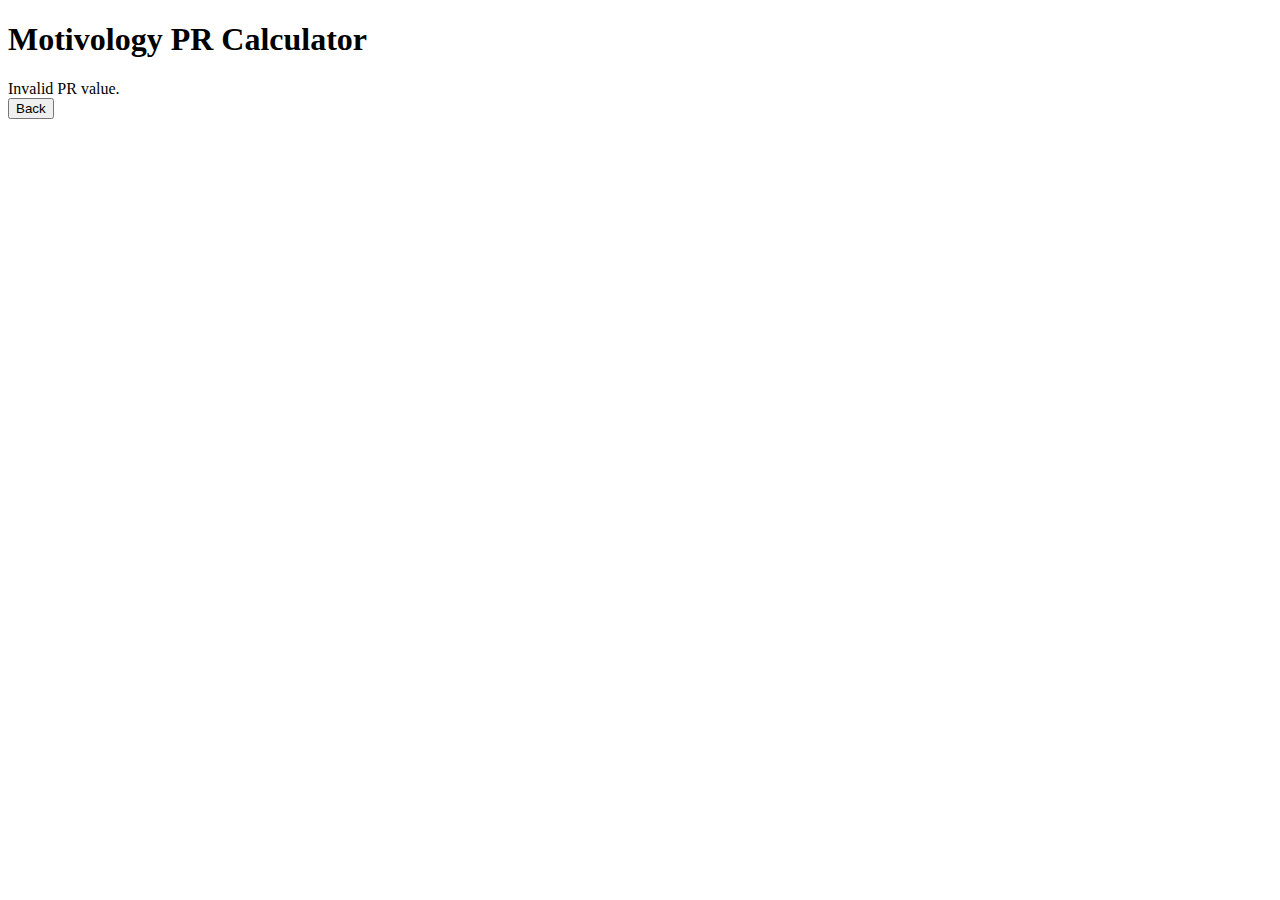
==== results.html @ 5e051192 "s" ====
<!DOCTYPE html>
<html lang="en">
<head>
    <meta charset="UTF-8">
    <meta name="viewport" content="width=device-width, initial-scale=1.0">
    <title>Motivology PR Calculator - Results</title>
    <link rel="stylesheet" href="style.css">
</head>
<body>
    <h1>Motivology PR Calculator</h1>
    <div id="results"></div>
    <button class="submit-btn" onclick="window.location.href='index.html'">Back</button>
    <script src="results.js"></script>
</body>
</html>
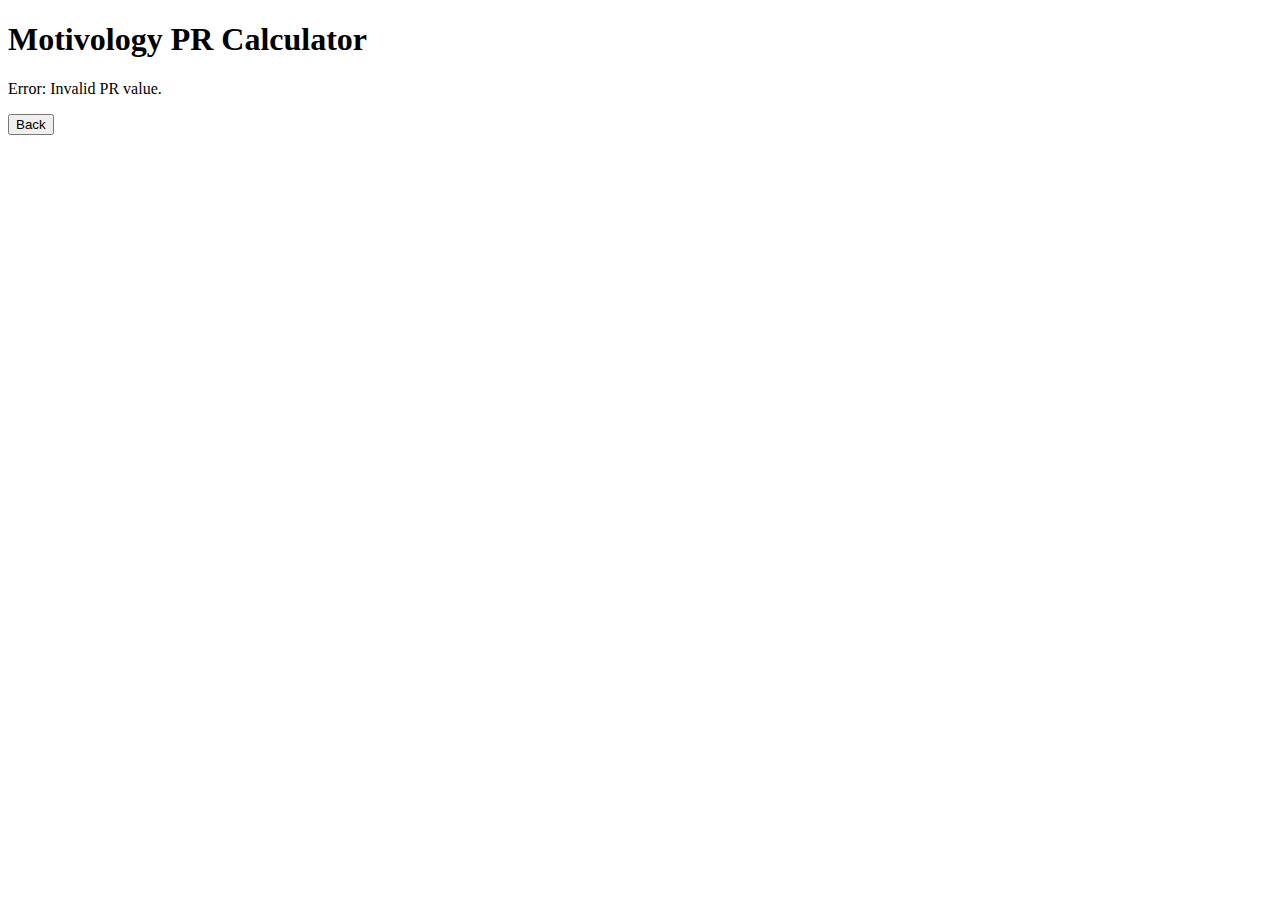
==== commit 1e1c44b8: "s" ====
--- a/results.html
+++ b/results.html
@@ -3,13 +3,15 @@
 <head>
     <meta charset="UTF-8">
     <meta name="viewport" content="width=device-width, initial-scale=1.0">
-    <title>Motivology PR Calculator - Results</title>
+    <title>Motivology PR Calculator Results</title>
     <link rel="stylesheet" href="style.css">
 </head>
 <body>
     <h1>Motivology PR Calculator</h1>
-    <div id="results"></div>
-    <button class="submit-btn" onclick="window.location.href='index.html'">Back</button>
+    <div class="results-container">
+        <!-- The results will be dynamically generated and inserted here -->
+    </div>
+    <button class="back-btn" onclick="window.history.back()">Back</button>
     <script src="results.js"></script>
 </body>
 </html>
@@ -17,3 +19,5 @@
 
 
 
+
+
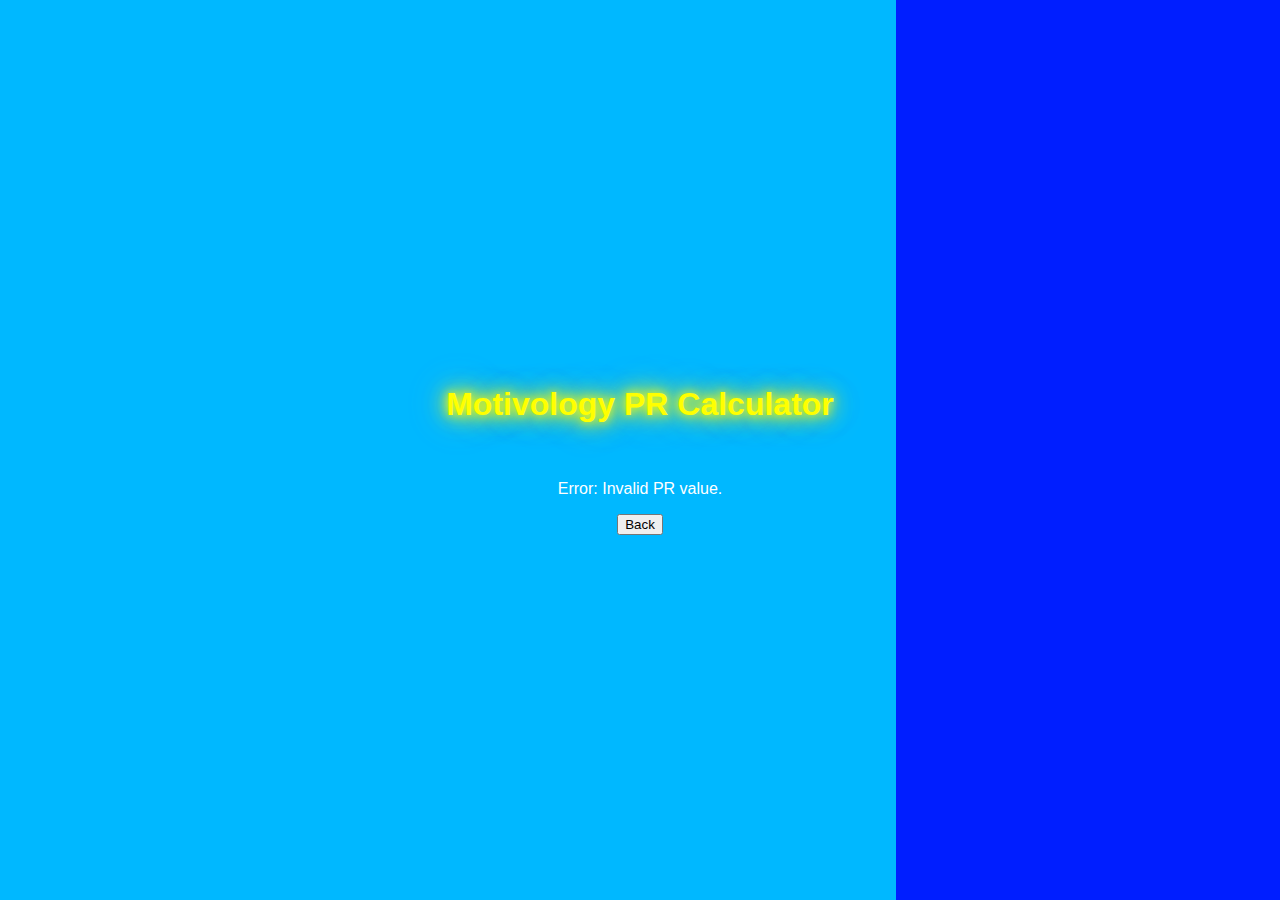
==== commit c3614c84: "s" ====
--- a/results.html
+++ b/results.html
@@ -4,7 +4,7 @@
     <meta charset="UTF-8">
     <meta name="viewport" content="width=device-width, initial-scale=1.0">
     <title>Motivology PR Calculator Results</title>
-    <link rel="stylesheet" href="style.css">
+    <link rel="stylesheet" href="styles.css">
 </head>
 <body>
     <h1>Motivology PR Calculator</h1>
--- a/styles.css
+++ b/styles.css
@@ -0,0 +1,117 @@
+@font-face {
+  font-family: 'Cyber';
+  src: url('https://assets.codepen.io/605876/Blender-Pro-Bold.otf');
+  font-display: swap;
+}
+
+body {
+  display: flex;
+  align-items: center;
+  flex-direction: column;
+  justify-content: center;
+  min-height: 100vh;
+  font-family: 'Cyber', sans-serif;
+  background: linear-gradient(90deg, #00b8ff 70%, #001eff 70%);
+  color: #fff;
+  margin: 0;
+  padding: 0;
+}
+
+h1 {
+  color: #ffff00; /* Yellow text */
+  text-shadow: 0 0 10px #ffff00, 0 0 20px #ffff00, 0 0 30px #ffff00, 0 0 40px #00b8ff, 0 0 50px #00b8ff;
+  text-align: center;
+}
+
+form {
+  display: flex;
+  flex-direction: column;
+  align-items: center;
+  margin-top: 20px;
+}
+
+label {
+  font-size: 18px;
+  margin: 10px 0;
+}
+
+input {
+  padding: 10px;
+  border: 2px solid #00b8ff;
+  border-radius: 5px;
+  background: #001eff;
+  color: #fff;
+  font-size: 16px;
+  width: 200px;
+  text-align: center;
+  margin-bottom: 20px;
+}
+
+button.submit-btn {
+  padding: 10px 20px;
+  border: none;
+  border-radius: 5px;
+  background: linear-gradient(45deg, #d600ff, #00ff9f); /* Cyberpunk gradient */
+  color: #000;
+  font-size: 16px;
+  cursor: pointer;
+  transition: background 0.3s ease, box-shadow 0.3s ease;
+  box-shadow: 0 0 12px rgba(214, 0, 255, 0.8), 0 0 20px rgba(214, 0, 255, 0.6); /* Yellow glow effect */
+  position: relative;
+}
+
+button.submit-btn:hover {
+  background: linear-gradient(45deg, #00ff9f, #d600ff); /* Darker gradient on hover */
+  box-shadow: 0 0 15px rgba(214, 0, 255, 1), 0 0 25px rgba(214, 0, 255, 0.8); /* Stronger glow on hover */
+}
+
+button.submit-btn:after,
+button.submit-btn:before {
+  content: '';
+  position: absolute;
+  top: 0;
+  left: 0;
+  right: 0;
+  bottom: 0;
+  clip-path: polygon(0 0, 100% 0, 100% 100%, 95% 100%, 95% 90%, 85% 90%, 85% 100%, 8% 100%, 0 70%);
+  z-index: -1;
+}
+
+button.submit-btn:before {
+  background: rgba(214, 0, 255, 0.6); /* Gradient shadow */
+  transform: translate(4px, 4px);
+}
+
+button.submit-btn:after {
+  background: linear-gradient(45deg, #d600ff, #00ff9f); /* Gradient */
+}
+
+button.submit-btn:active {
+  background: linear-gradient(45deg, #00ff9f, #d600ff); /* Darker gradient on active */
+}
+
+.results-container {
+  margin-top: 20px;
+  width: 100%;
+  text-align: center;
+}
+
+.week {
+  margin-bottom: 20px;
+  padding: 10px;
+  border: 2px solid #ddd;
+  border-radius: 5px;
+  background: rgba(0, 0, 0, 0.2);
+}
+
+.week h2 {
+  color: #ffff00; /* Yellow text for week headers */
+}
+
+.week p {
+  color: #00ff9f; /* Green text for warm-up details */
+}
+
+
+
+
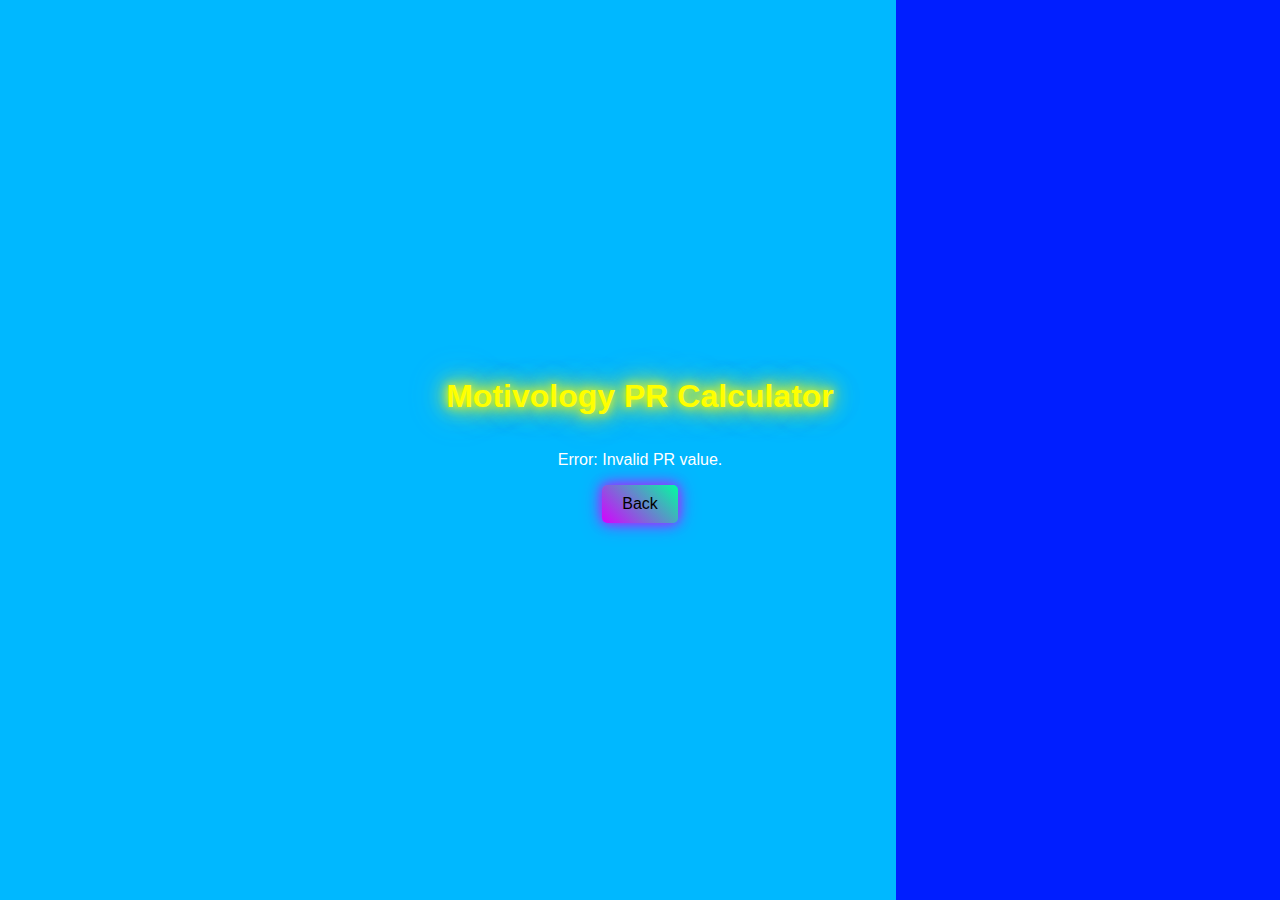
==== commit 95bb3b9d: "d" ====
--- a/results.html
+++ b/results.html
@@ -9,7 +9,7 @@
 <body>
     <h1>Motivology PR Calculator</h1>
     <div class="results-container">
-        <!-- The results will be dynamically generated and inserted here -->
+        <!-- Results will be dynamically generated and inserted here -->
     </div>
     <button class="back-btn" onclick="window.history.back()">Back</button>
     <script src="results.js"></script>
@@ -21,3 +21,4 @@
 
 
 
+
--- a/styles.css
+++ b/styles.css
@@ -21,73 +21,7 @@
   color: #ffff00; /* Yellow text */
   text-shadow: 0 0 10px #ffff00, 0 0 20px #ffff00, 0 0 30px #ffff00, 0 0 40px #00b8ff, 0 0 50px #00b8ff;
   text-align: center;
-}
-
-form {
-  display: flex;
-  flex-direction: column;
-  align-items: center;
-  margin-top: 20px;
-}
-
-label {
-  font-size: 18px;
-  margin: 10px 0;
-}
-
-input {
-  padding: 10px;
-  border: 2px solid #00b8ff;
-  border-radius: 5px;
-  background: #001eff;
-  color: #fff;
-  font-size: 16px;
-  width: 200px;
-  text-align: center;
-  margin-bottom: 20px;
-}
-
-button.submit-btn {
-  padding: 10px 20px;
-  border: none;
-  border-radius: 5px;
-  background: linear-gradient(45deg, #d600ff, #00ff9f); /* Cyberpunk gradient */
-  color: #000;
-  font-size: 16px;
-  cursor: pointer;
-  transition: background 0.3s ease, box-shadow 0.3s ease;
-  box-shadow: 0 0 12px rgba(214, 0, 255, 0.8), 0 0 20px rgba(214, 0, 255, 0.6); /* Yellow glow effect */
-  position: relative;
-}
-
-button.submit-btn:hover {
-  background: linear-gradient(45deg, #00ff9f, #d600ff); /* Darker gradient on hover */
-  box-shadow: 0 0 15px rgba(214, 0, 255, 1), 0 0 25px rgba(214, 0, 255, 0.8); /* Stronger glow on hover */
-}
-
-button.submit-btn:after,
-button.submit-btn:before {
-  content: '';
-  position: absolute;
-  top: 0;
-  left: 0;
-  right: 0;
-  bottom: 0;
-  clip-path: polygon(0 0, 100% 0, 100% 100%, 95% 100%, 95% 90%, 85% 90%, 85% 100%, 8% 100%, 0 70%);
-  z-index: -1;
-}
-
-button.submit-btn:before {
-  background: rgba(214, 0, 255, 0.6); /* Gradient shadow */
-  transform: translate(4px, 4px);
-}
-
-button.submit-btn:after {
-  background: linear-gradient(45deg, #d600ff, #00ff9f); /* Gradient */
-}
-
-button.submit-btn:active {
-  background: linear-gradient(45deg, #00ff9f, #d600ff); /* Darker gradient on active */
+  margin: 0 20px;
 }
 
 .results-container {
@@ -112,6 +46,68 @@
   color: #00ff9f; /* Green text for warm-up details */
 }
 
+button.submit-btn {
+  padding: 10px 20px;
+  border: none;
+  border-radius: 5px;
+  background: linear-gradient(45deg, #d600ff, #00ff9f); /* Cyberpunk colors */
+  color: #000;
+  font-size: 16px;
+  cursor: pointer;
+  transition: background 0.3s ease, box-shadow 0.3s ease;
+  box-shadow: 0 0 12px rgba(214, 0, 255, 0.8), 0 0 20px rgba(214, 0, 255, 0.6); /* Yellow glow effect */
+  position: relative;
+}
+
+button.submit-btn:hover {
+  background: linear-gradient(45deg, #00ff9f, #d600ff); /* Darker cyberpunk colors on hover */
+  box-shadow: 0 0 15px rgba(214, 0, 255, 1), 0 0 25px rgba(214, 0, 255, 0.8); /* Stronger yellow glow on hover */
+}
+
+button.submit-btn:after,
+button.submit-btn:before {
+  content: '';
+  position: absolute;
+  top: 0;
+  left: 0;
+  right: 0;
+  bottom: 0;
+  clip-path: polygon(0 0, 100% 0, 100% 100%, 95% 100%, 95% 90%, 85% 90%, 85% 100%, 8% 100%, 0 70%);
+  z-index: -1;
+}
+
+button.submit-btn:before {
+  background: rgba(214, 0, 255, 0.6); /* Yellow shadow */
+  transform: translate(4px, 4px);
+}
+
+button.submit-btn:after {
+  background: linear-gradient(45deg, #d600ff, #00ff9f); /* Yellow gradient */
+}
+
+button.submit-btn:active {
+  background: linear-gradient(45deg, #00ff9f, #d600ff); /* Darker yellow gradient on active */
+}
+
+button.back-btn {
+  padding: 10px 20px;
+  border: none;
+  border-radius: 5px;
+  background: linear-gradient(45deg, #d600ff, #00ff9f); /* Cyberpunk colors */
+  color: #000;
+  font-size: 16px;
+  cursor: pointer;
+  transition: background 0.3s ease, box-shadow 0.3s ease;
+  box-shadow: 0 0 12px rgba(214, 0, 255, 0.8), 0 0 20px rgba(214, 0, 255, 0.6); /* Yellow glow effect */
+  position: relative;
+}
+
+button.back-btn:hover {
+  background: linear-gradient(45deg, #00ff9f, #d600ff); /* Darker cyberpunk colors on hover */
+  box-shadow: 0 0 15px rgba(214, 0, 255, 1), 0 0 25px rgba(214, 0, 255, 0.8); /* Stronger yellow glow on hover */
+}
 
 
 
+
+
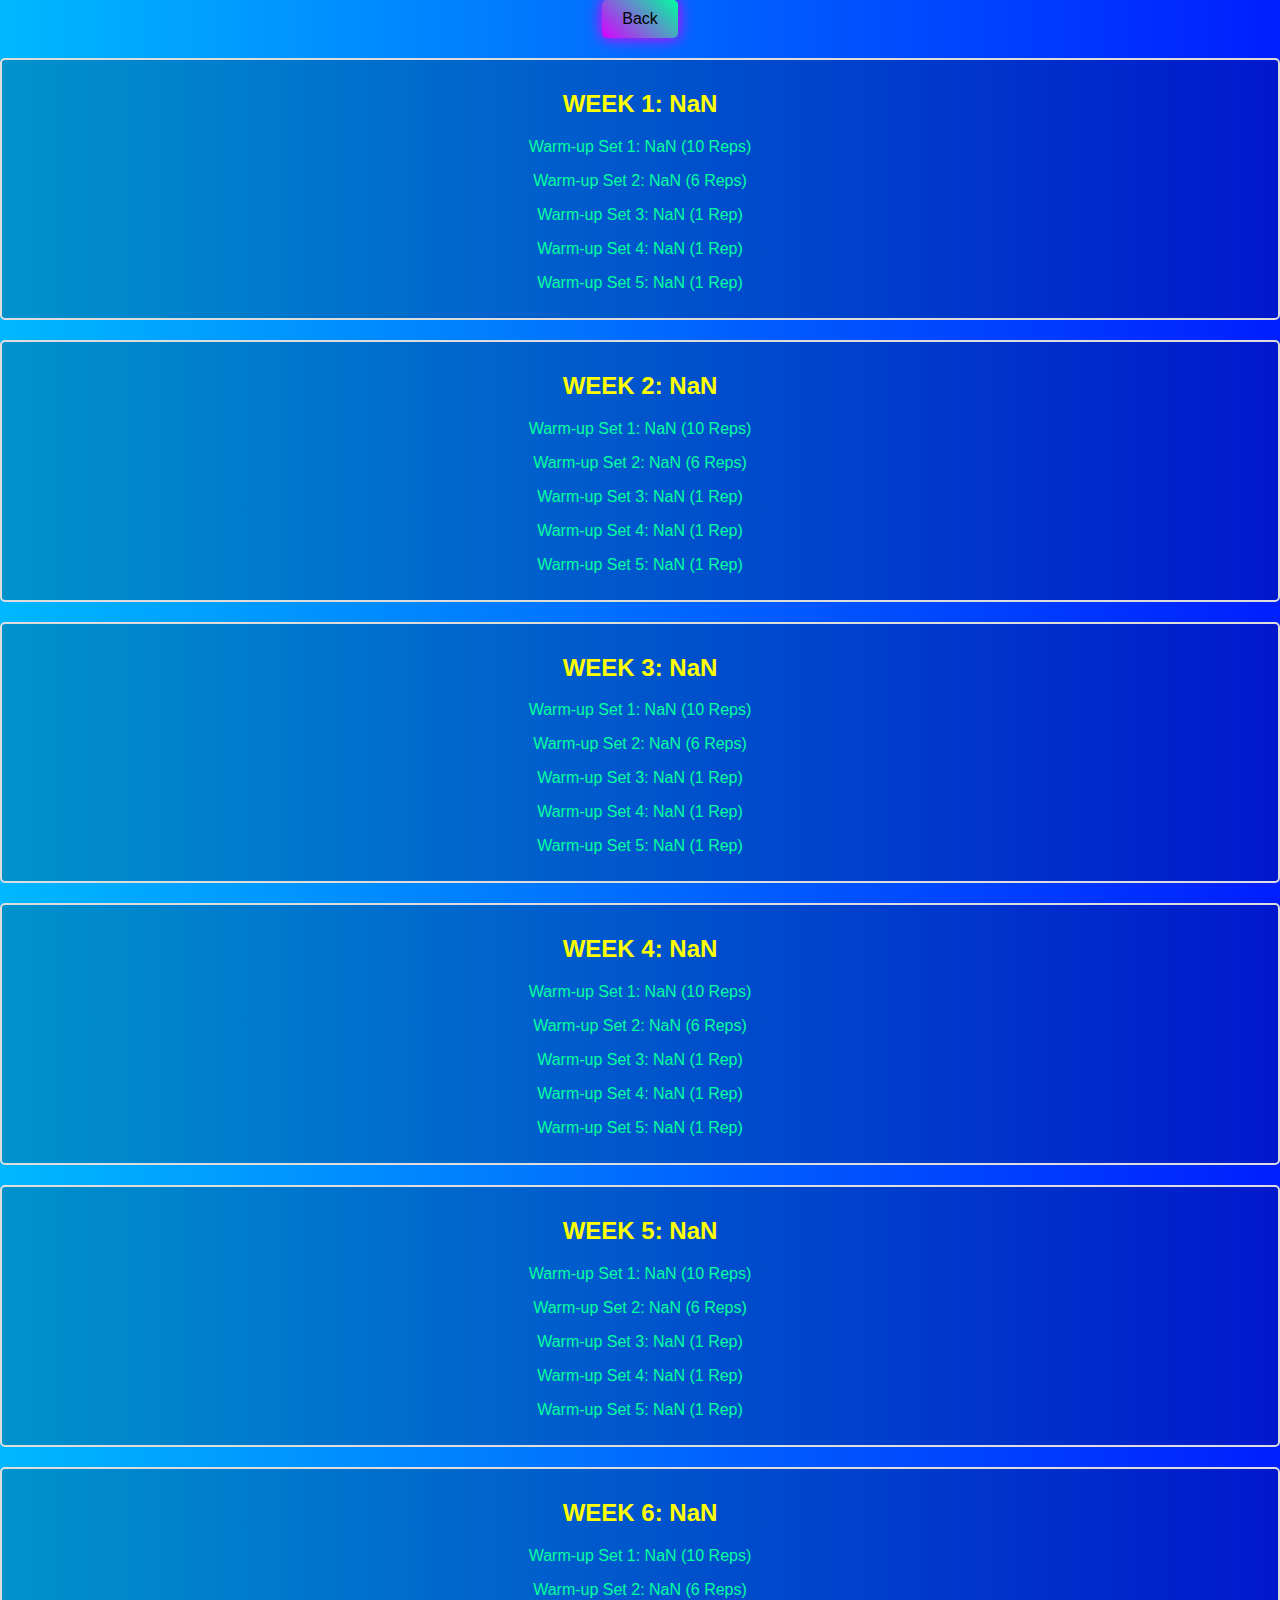
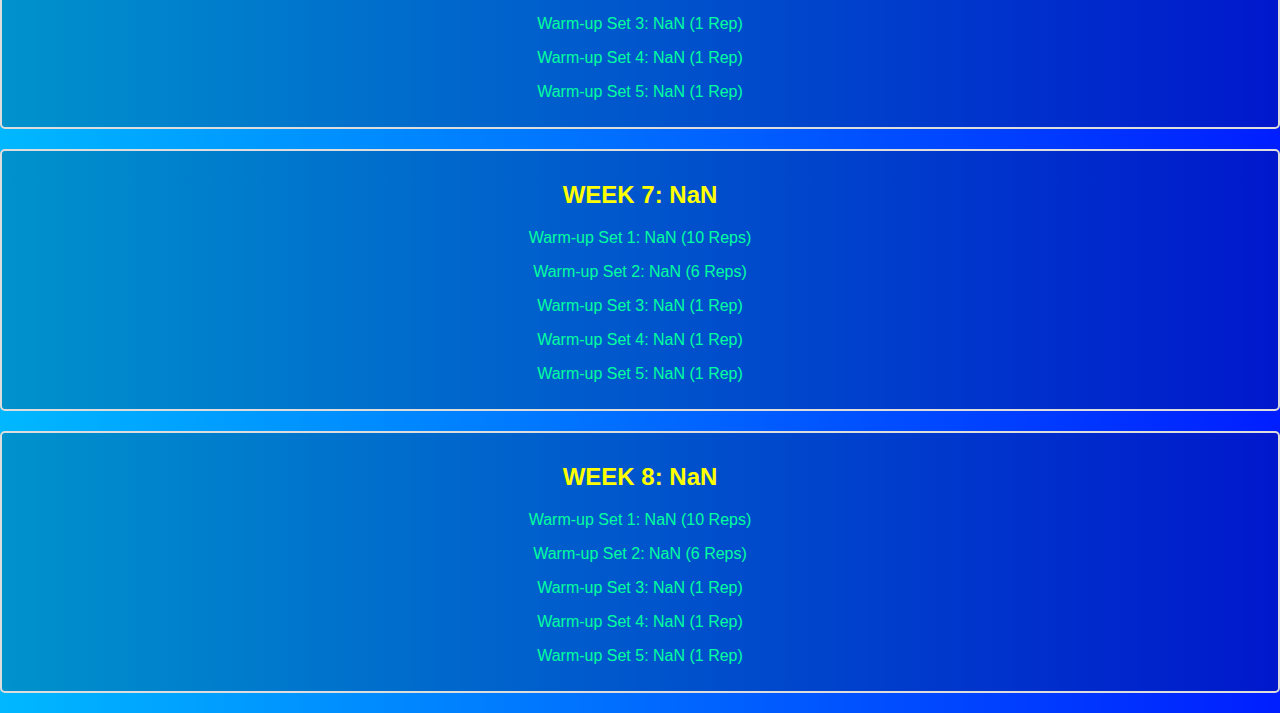
==== commit 71544c91: "s" ====
--- a/results.html
+++ b/results.html
@@ -3,22 +3,15 @@
 <head>
     <meta charset="UTF-8">
     <meta name="viewport" content="width=device-width, initial-scale=1.0">
-    <title>Motivology PR Calculator Results</title>
+    <title>Motivology Results</title>
     <link rel="stylesheet" href="styles.css">
 </head>
 <body>
-    <h1>Motivology PR Calculator</h1>
-    <div class="results-container">
-        <!-- Results will be dynamically generated and inserted here -->
+    <button class="back-btn" onclick="window.history.back()">Back</button>
+    <div class="results-container" id="results-container">
+        <!-- Results will be dynamically inserted here -->
     </div>
-    <button class="back-btn" onclick="window.history.back()">Back</button>
     <script src="results.js"></script>
 </body>
 </html>
 
-
-
-
-
-
-
--- a/styles.css
+++ b/styles.css
@@ -11,7 +11,7 @@
   justify-content: center;
   min-height: 100vh;
   font-family: 'Cyber', sans-serif;
-  background: linear-gradient(90deg, #00b8ff 70%, #001eff 70%);
+  background: linear-gradient(90deg, #00b8ff 0%, #001eff 100%); /* Blue gradient background */
   color: #fff;
   margin: 0;
   padding: 0;
@@ -24,26 +24,28 @@
   margin: 0 20px;
 }
 
-.results-container {
+form {
+  display: flex;
+  flex-direction: column;
+  align-items: center;
   margin-top: 20px;
-  width: 100%;
-  text-align: center;
 }
 
-.week {
-  margin-bottom: 20px;
-  padding: 10px;
-  border: 2px solid #ddd;
-  border-radius: 5px;
-  background: rgba(0, 0, 0, 0.2);
+label {
+  font-size: 18px;
+  margin: 10px 0;
 }
 
-.week h2 {
-  color: #ffff00; /* Yellow text for week headers */
-}
-
-.week p {
-  color: #00ff9f; /* Green text for warm-up details */
+input {
+  padding: 10px;
+  border: 2px solid #00b8ff;
+  border-radius: 5px;
+  background: #001eff;
+  color: #fff;
+  font-size: 16px;
+  width: 200px;
+  text-align: center;
+  margin-bottom: 20px;
 }
 
 button.submit-btn {
@@ -107,7 +109,24 @@
   box-shadow: 0 0 15px rgba(214, 0, 255, 1), 0 0 25px rgba(214, 0, 255, 0.8); /* Stronger yellow glow on hover */
 }
 
+.results-container {
+  margin-top: 20px;
+  width: 100%;
+  text-align: center;
+}
 
+.week {
+  margin-bottom: 20px;
+  padding: 10px;
+  border: 2px solid #ddd;
+  border-radius: 5px;
+  background: rgba(0, 0, 0, 0.2);
+}
 
+.week h2 {
+  color: #ffff00; /* Yellow text for week headers */
+}
 
-
+.week p {
+  color: #00ff9f; /* Green text for warm-up details */
+}
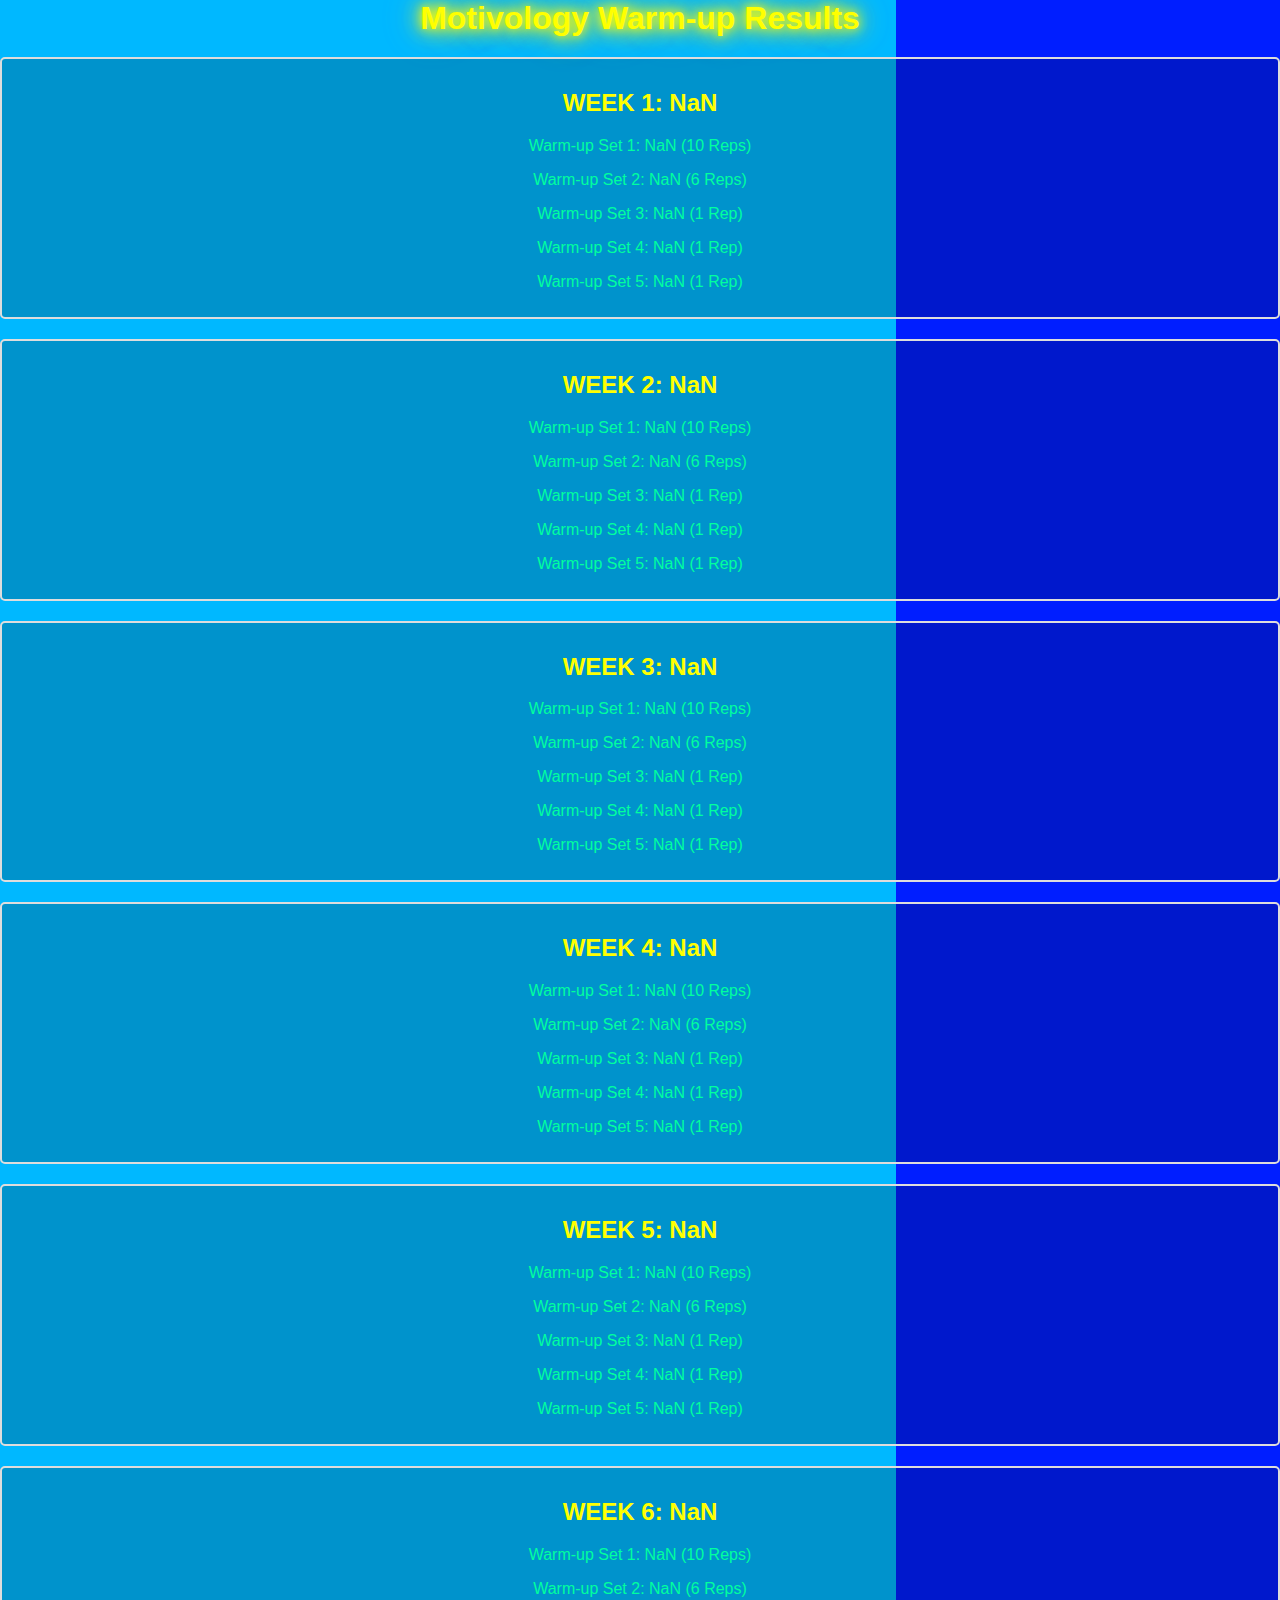
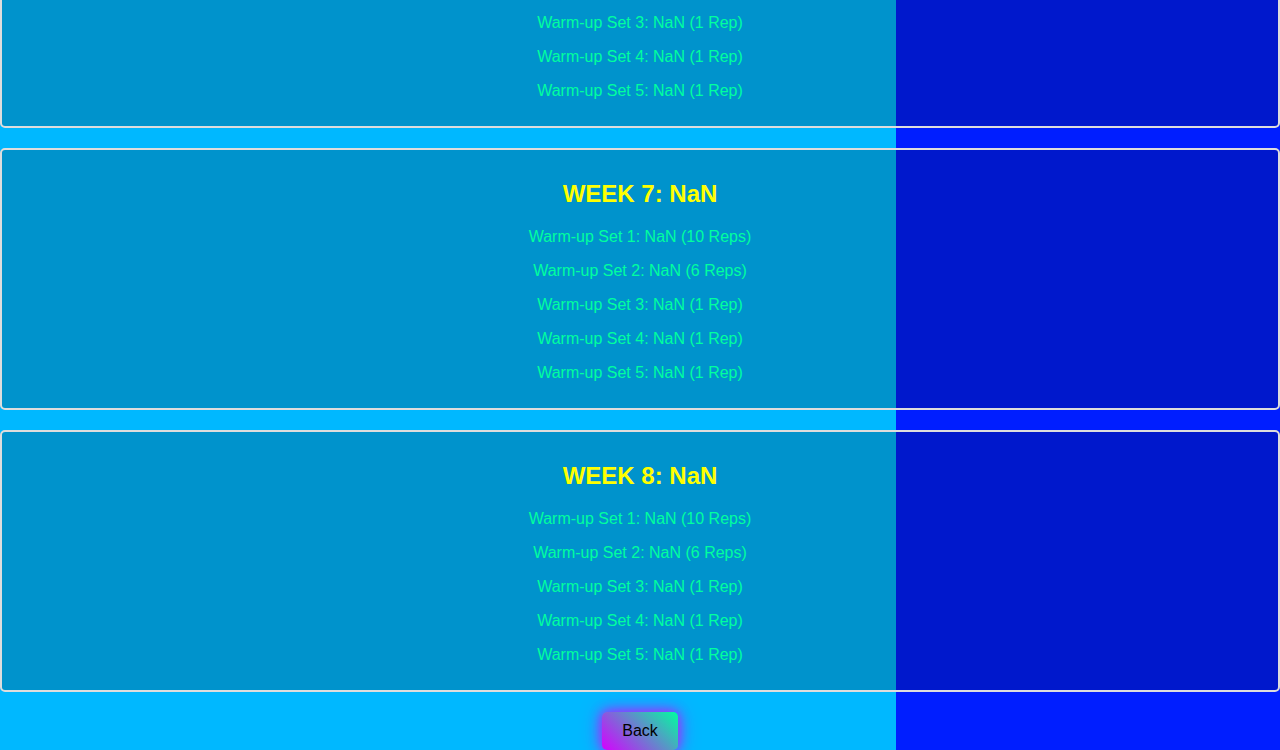
==== commit 1aa0bcd1: "g" ====
--- a/results.html
+++ b/results.html
@@ -7,11 +7,9 @@
     <link rel="stylesheet" href="styles.css">
 </head>
 <body>
-    <button class="back-btn" onclick="window.history.back()">Back</button>
-    <div class="results-container" id="results-container">
-        <!-- Results will be dynamically inserted here -->
-    </div>
+    <h1>Motivology Warm-up Results</h1>
+    <div class="results-container" id="results-container"></div>
+    <button class="back-btn" onclick="window.location.href='index.html'">Back</button>
     <script src="results.js"></script>
 </body>
 </html>
-
--- a/styles.css
+++ b/styles.css
@@ -11,7 +11,7 @@
   justify-content: center;
   min-height: 100vh;
   font-family: 'Cyber', sans-serif;
-  background: linear-gradient(90deg, #00b8ff 0%, #001eff 100%); /* Blue gradient background */
+  background: linear-gradient(90deg, #00b8ff 70%, #001eff 70%);
   color: #fff;
   margin: 0;
   padding: 0;
@@ -24,28 +24,26 @@
   margin: 0 20px;
 }
 
-form {
-  display: flex;
-  flex-direction: column;
-  align-items: center;
+.results-container {
   margin-top: 20px;
+  width: 100%;
+  text-align: center;
 }
 
-label {
-  font-size: 18px;
-  margin: 10px 0;
+.week {
+  margin-bottom: 20px;
+  padding: 10px;
+  border: 2px solid #ddd;
+  border-radius: 5px;
+  background: rgba(0, 0, 0, 0.2);
 }
 
-input {
-  padding: 10px;
-  border: 2px solid #00b8ff;
-  border-radius: 5px;
-  background: #001eff;
-  color: #fff;
-  font-size: 16px;
-  width: 200px;
-  text-align: center;
-  margin-bottom: 20px;
+.week h2 {
+  color: #ffff00; /* Yellow text for week headers */
+}
+
+.week p {
+  color: #00ff9f; /* Green text for warm-up details */
 }
 
 button.submit-btn {
@@ -108,25 +106,3 @@
   background: linear-gradient(45deg, #00ff9f, #d600ff); /* Darker cyberpunk colors on hover */
   box-shadow: 0 0 15px rgba(214, 0, 255, 1), 0 0 25px rgba(214, 0, 255, 0.8); /* Stronger yellow glow on hover */
 }
-
-.results-container {
-  margin-top: 20px;
-  width: 100%;
-  text-align: center;
-}
-
-.week {
-  margin-bottom: 20px;
-  padding: 10px;
-  border: 2px solid #ddd;
-  border-radius: 5px;
-  background: rgba(0, 0, 0, 0.2);
-}
-
-.week h2 {
-  color: #ffff00; /* Yellow text for week headers */
-}
-
-.week p {
-  color: #00ff9f; /* Green text for warm-up details */
-}
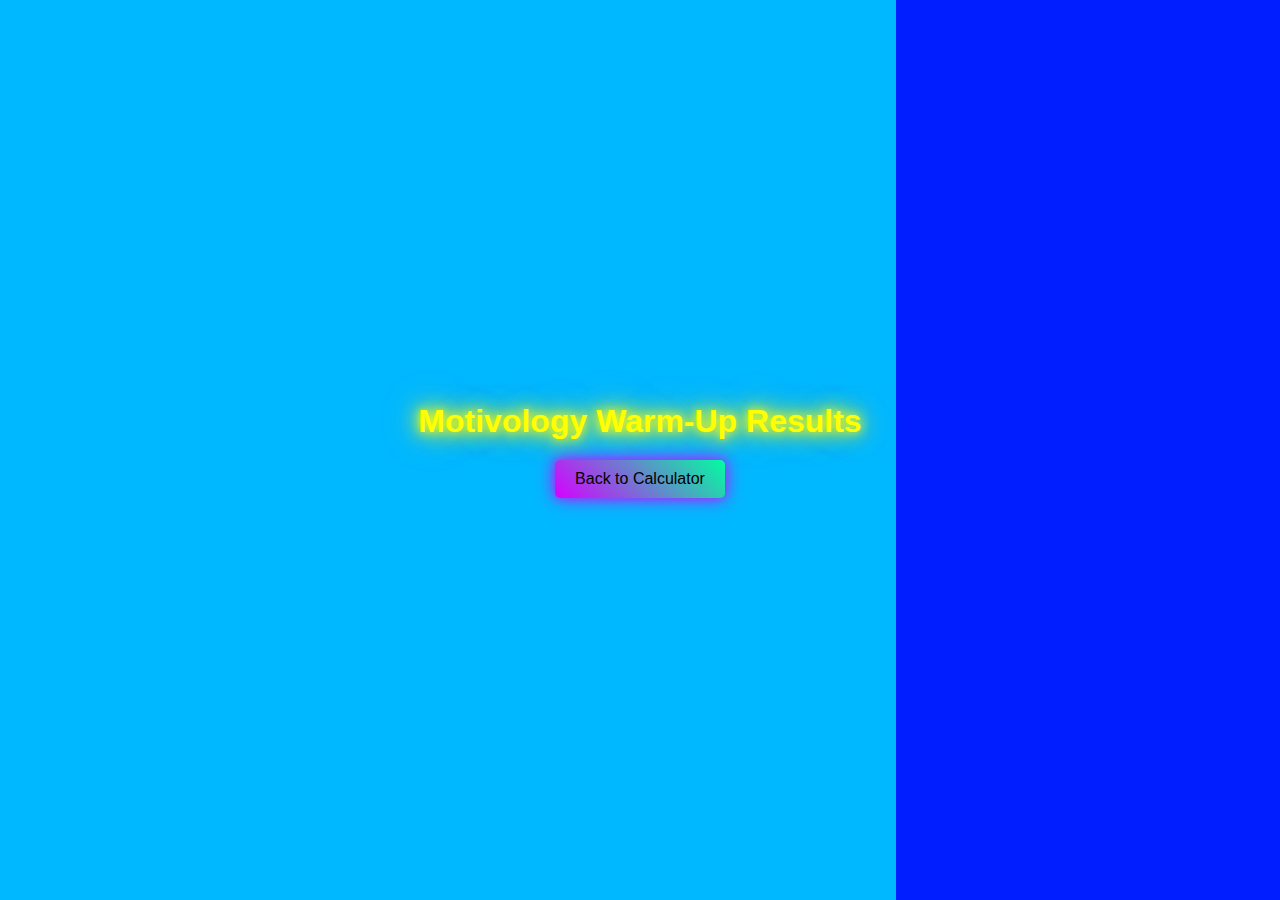
==== commit 22866afc: "s" ====
--- a/results.html
+++ b/results.html
@@ -7,9 +7,10 @@
     <link rel="stylesheet" href="styles.css">
 </head>
 <body>
-    <h1>Motivology Warm-up Results</h1>
-    <div class="results-container" id="results-container"></div>
-    <button class="back-btn" onclick="window.location.href='index.html'">Back</button>
+    <h1>Motivology Warm-Up Results</h1>
+    <div id="results-container" class="results-container"></div>
+    <a href="index.html"><button class="back-btn">Back to Calculator</button></a>
     <script src="results.js"></script>
 </body>
 </html>
+
